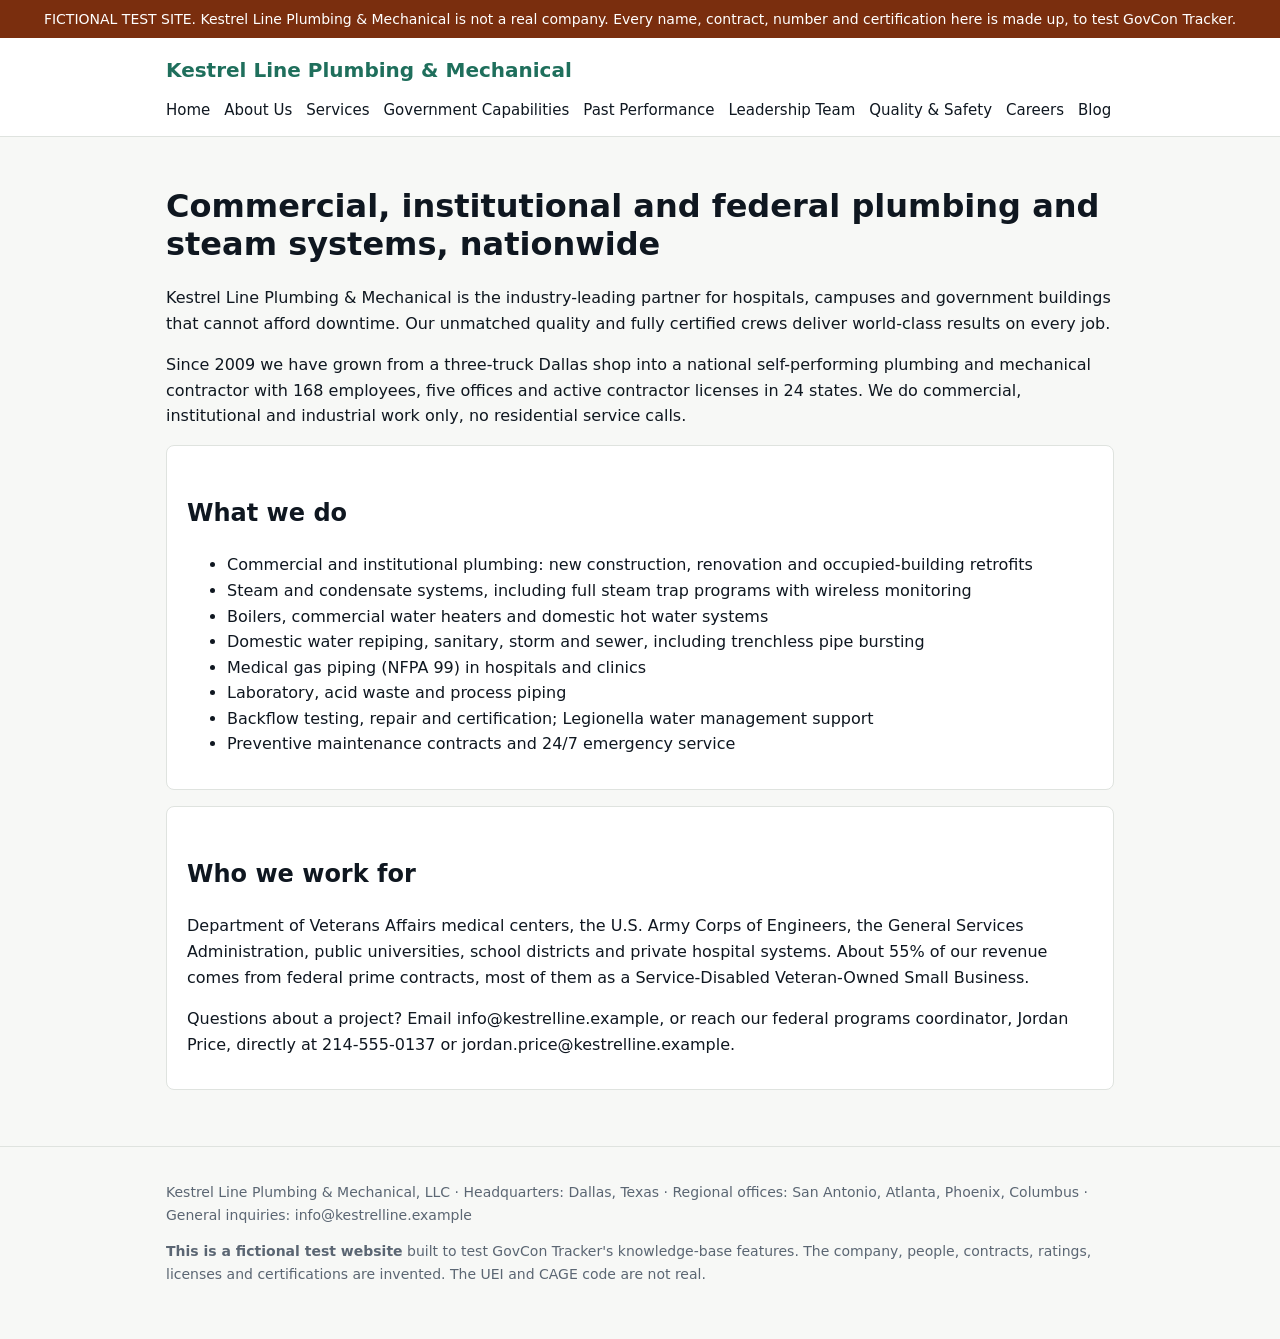
==== index.html @ 8ee0b82d "Add the fictional Kestrel Line test site and demo script Nine static pages (home, about, services, g" ====
<!doctype html>
<html lang="en"><head><meta charset="utf-8"><meta name="viewport" content="width=device-width, initial-scale=1">
<meta name="robots" content="noindex, nofollow">
<title>Kestrel Line Plumbing & Mechanical | Commercial, Institutional and Federal Plumbing</title><link rel="stylesheet" href="style.css"></head>
<body><div class="notice">FICTIONAL TEST SITE. Kestrel Line Plumbing &amp; Mechanical is not a real company. Every name, contract, number and certification here is made up, to test GovCon Tracker.</div>
<header><div class="wrap"><div class="brand">Kestrel Line Plumbing &amp; Mechanical</div>
<nav aria-label="Main">
  <a href="index.html">Home</a><a href="about.html">About Us</a><a href="services.html">Services</a>
  <a href="capabilities.html">Government Capabilities</a><a href="past-performance.html">Past Performance</a>
  <a href="team.html">Leadership Team</a><a href="quality-and-safety.html">Quality &amp; Safety</a>
  <a href="careers.html">Careers</a><a href="blog/what-a-failed-steam-trap-says-about-your-energy-bill.html">Blog</a>
</nav></div></header>
<main><div class="wrap">

<h1>Commercial, institutional and federal plumbing and steam systems, nationwide</h1>
<p>Kestrel Line Plumbing &amp; Mechanical is the industry-leading partner for hospitals, campuses and government buildings that cannot afford downtime. Our unmatched quality and fully certified crews deliver world-class results on every job.</p>
<p>Since 2009 we have grown from a three-truck Dallas shop into a national self-performing plumbing and mechanical contractor with 168 employees, five offices and active contractor licenses in 24 states. We do commercial, institutional and industrial work only, no residential service calls.</p>
<div class="card"><h2>What we do</h2>
<ul>
<li>Commercial and institutional plumbing: new construction, renovation and occupied-building retrofits</li>
<li>Steam and condensate systems, including full steam trap programs with wireless monitoring</li>
<li>Boilers, commercial water heaters and domestic hot water systems</li>
<li>Domestic water repiping, sanitary, storm and sewer, including trenchless pipe bursting</li>
<li>Medical gas piping (NFPA 99) in hospitals and clinics</li>
<li>Laboratory, acid waste and process piping</li>
<li>Backflow testing, repair and certification; Legionella water management support</li>
<li>Preventive maintenance contracts and 24/7 emergency service</li>
</ul></div>
<div class="card"><h2>Who we work for</h2>
<p>Department of Veterans Affairs medical centers, the U.S. Army Corps of Engineers, the General Services Administration, public universities, school districts and private hospital systems. About 55% of our revenue comes from federal prime contracts, most of them as a Service-Disabled Veteran-Owned Small Business.</p>
<p>Questions about a project? Email info@kestrelline.example, or reach our federal programs coordinator, Jordan Price, directly at 214-555-0137 or jordan.price@kestrelline.example.</p>
</div>

</div></main>
<footer><div class="wrap">
<p>Kestrel Line Plumbing &amp; Mechanical, LLC &middot; Headquarters: Dallas, Texas &middot; Regional offices: San Antonio, Atlanta, Phoenix, Columbus &middot; General inquiries: info@kestrelline.example</p>
<p><strong>This is a fictional test website</strong> built to test GovCon Tracker's knowledge-base features. The company, people, contracts, ratings, licenses and certifications are invented. The UEI and CAGE code are not real.</p>
</div></footer>
</body></html>
---- style.css ----
:root { --ink:#0f1720; --muted:#5b6673; --accent:#1f6f5c; --bg:#f7f8f6; --line:#dfe3df; }
* { box-sizing:border-box; }
body { margin:0; font:16px/1.6 system-ui,-apple-system,"Segoe UI",sans-serif; color:var(--ink); background:var(--bg); }
.notice { background:#7a2e0e; color:#fff; text-align:center; font-size:14px; padding:8px 16px; }
header { background:#fff; border-bottom:1px solid var(--line); }
.wrap { max-width:980px; margin:0 auto; padding:0 16px; }
.brand { font-weight:700; font-size:20px; color:var(--accent); padding:16px 0 4px; }
nav { display:flex; flex-wrap:wrap; gap:14px; padding:8px 0 14px; font-size:15px; }
nav a { color:var(--ink); text-decoration:none; } nav a:hover { color:var(--accent); text-decoration:underline; }
main { padding:28px 0 40px; } h1 { font-size:32px; line-height:1.2; } h2 { margin-top:32px; }
table { width:100%; border-collapse:collapse; font-size:15px; background:#fff; }
th, td { border:1px solid var(--line); padding:8px 10px; text-align:left; vertical-align:top; }
.card { background:#fff; border:1px solid var(--line); border-radius:8px; padding:16px 20px; margin:16px 0; }
footer { border-top:1px solid var(--line); color:var(--muted); font-size:14px; padding:20px 0 40px; }
.hidden-note { display:none; }
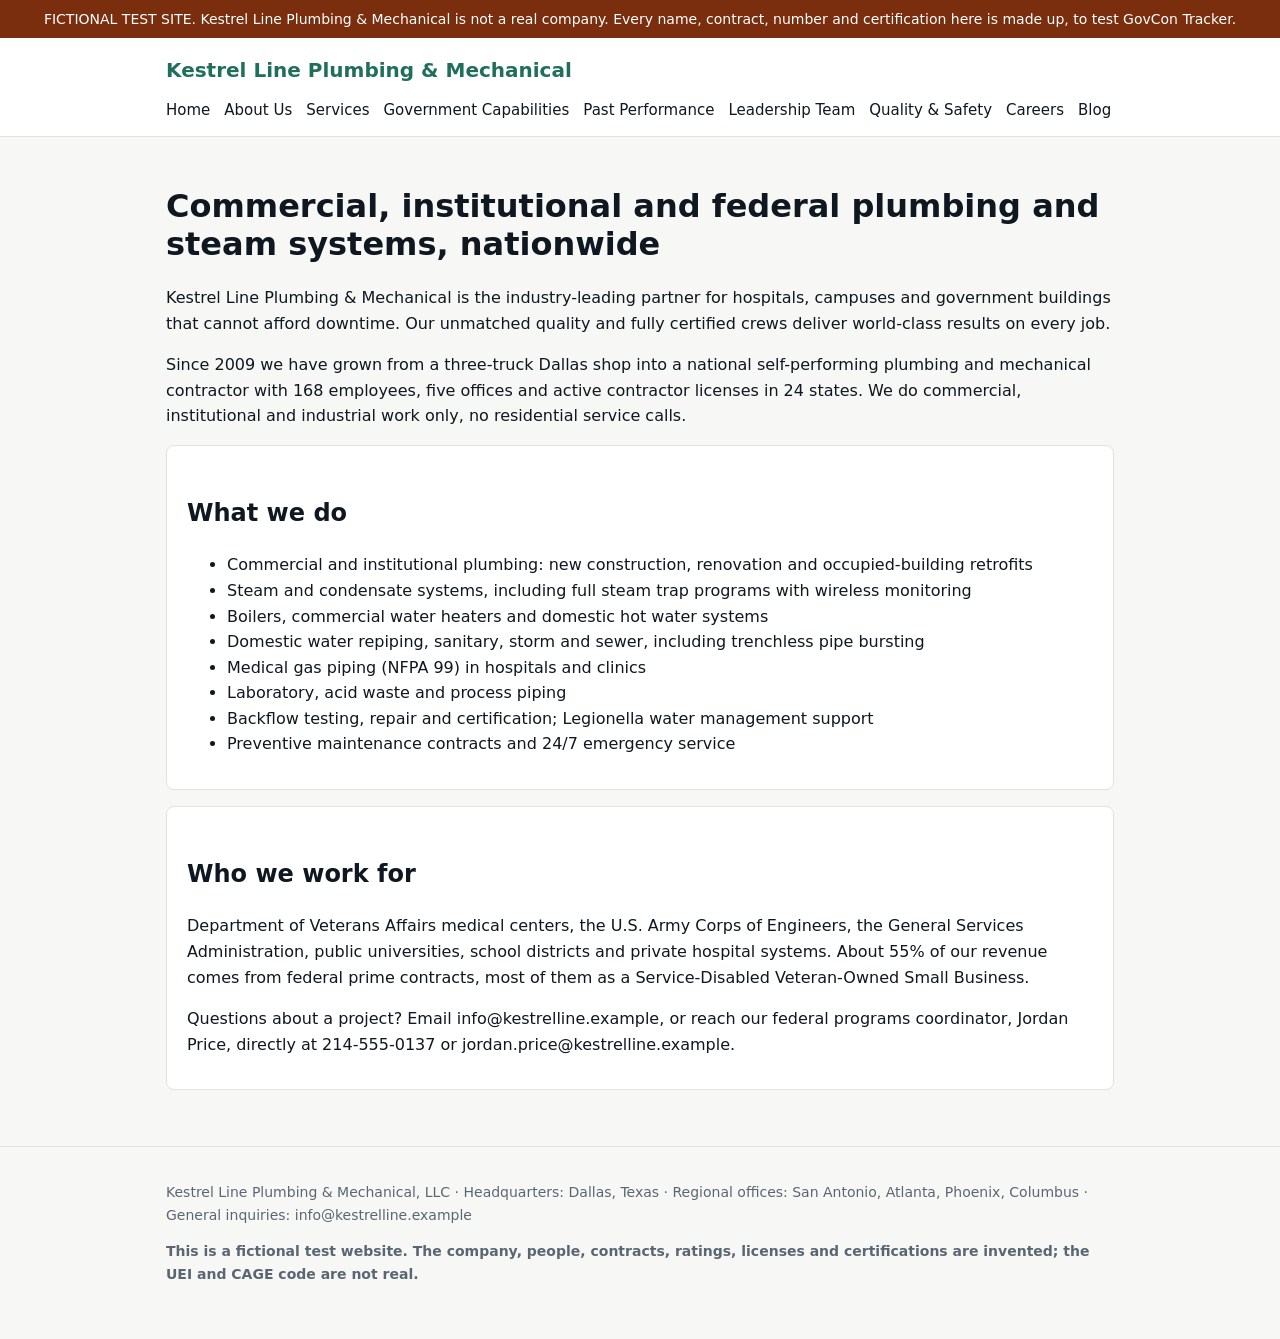
==== commit 07dd1051: "Keep the fictional warning for people, out of the reader's text The banner and footer disclaimer are" ====
--- a/index.html
+++ b/index.html
@@ -2,7 +2,7 @@
 <html lang="en"><head><meta charset="utf-8"><meta name="viewport" content="width=device-width, initial-scale=1">
 <meta name="robots" content="noindex, nofollow">
 <title>Kestrel Line Plumbing & Mechanical | Commercial, Institutional and Federal Plumbing</title><link rel="stylesheet" href="style.css"></head>
-<body><div class="notice">FICTIONAL TEST SITE. Kestrel Line Plumbing &amp; Mechanical is not a real company. Every name, contract, number and certification here is made up, to test GovCon Tracker.</div>
+<body><div class="notice" role="note"></div>
 <header><div class="wrap"><div class="brand">Kestrel Line Plumbing &amp; Mechanical</div>
 <nav aria-label="Main">
   <a href="index.html">Home</a><a href="about.html">About Us</a><a href="services.html">Services</a>
@@ -34,6 +34,6 @@
 </div></main>
 <footer><div class="wrap">
 <p>Kestrel Line Plumbing &amp; Mechanical, LLC &middot; Headquarters: Dallas, Texas &middot; Regional offices: San Antonio, Atlanta, Phoenix, Columbus &middot; General inquiries: info@kestrelline.example</p>
-<p><strong>This is a fictional test website</strong> built to test GovCon Tracker's knowledge-base features. The company, people, contracts, ratings, licenses and certifications are invented. The UEI and CAGE code are not real.</p>
+<p class="disclaimer"></p>
 </div></footer>
 </body></html>
--- a/style.css
+++ b/style.css
@@ -2,6 +2,10 @@
 * { box-sizing:border-box; }
 body { margin:0; font:16px/1.6 system-ui,-apple-system,"Segoe UI",sans-serif; color:var(--ink); background:var(--bg); }
 .notice { background:#7a2e0e; color:#fff; text-align:center; font-size:14px; padding:8px 16px; }
+/* The warning lives in CSS, not page text: people see it, text readers
+   (including the knowledge-base reader under test) don't. */
+.notice::before { content:"FICTIONAL TEST SITE. Kestrel Line Plumbing & Mechanical is not a real company. Every name, contract, number and certification here is made up, to test GovCon Tracker."; }
+.disclaimer::before { content:"This is a fictional test website. The company, people, contracts, ratings, licenses and certifications are invented; the UEI and CAGE code are not real."; font-weight:600; }
 header { background:#fff; border-bottom:1px solid var(--line); }
 .wrap { max-width:980px; margin:0 auto; padding:0 16px; }
 .brand { font-weight:700; font-size:20px; color:var(--accent); padding:16px 0 4px; }
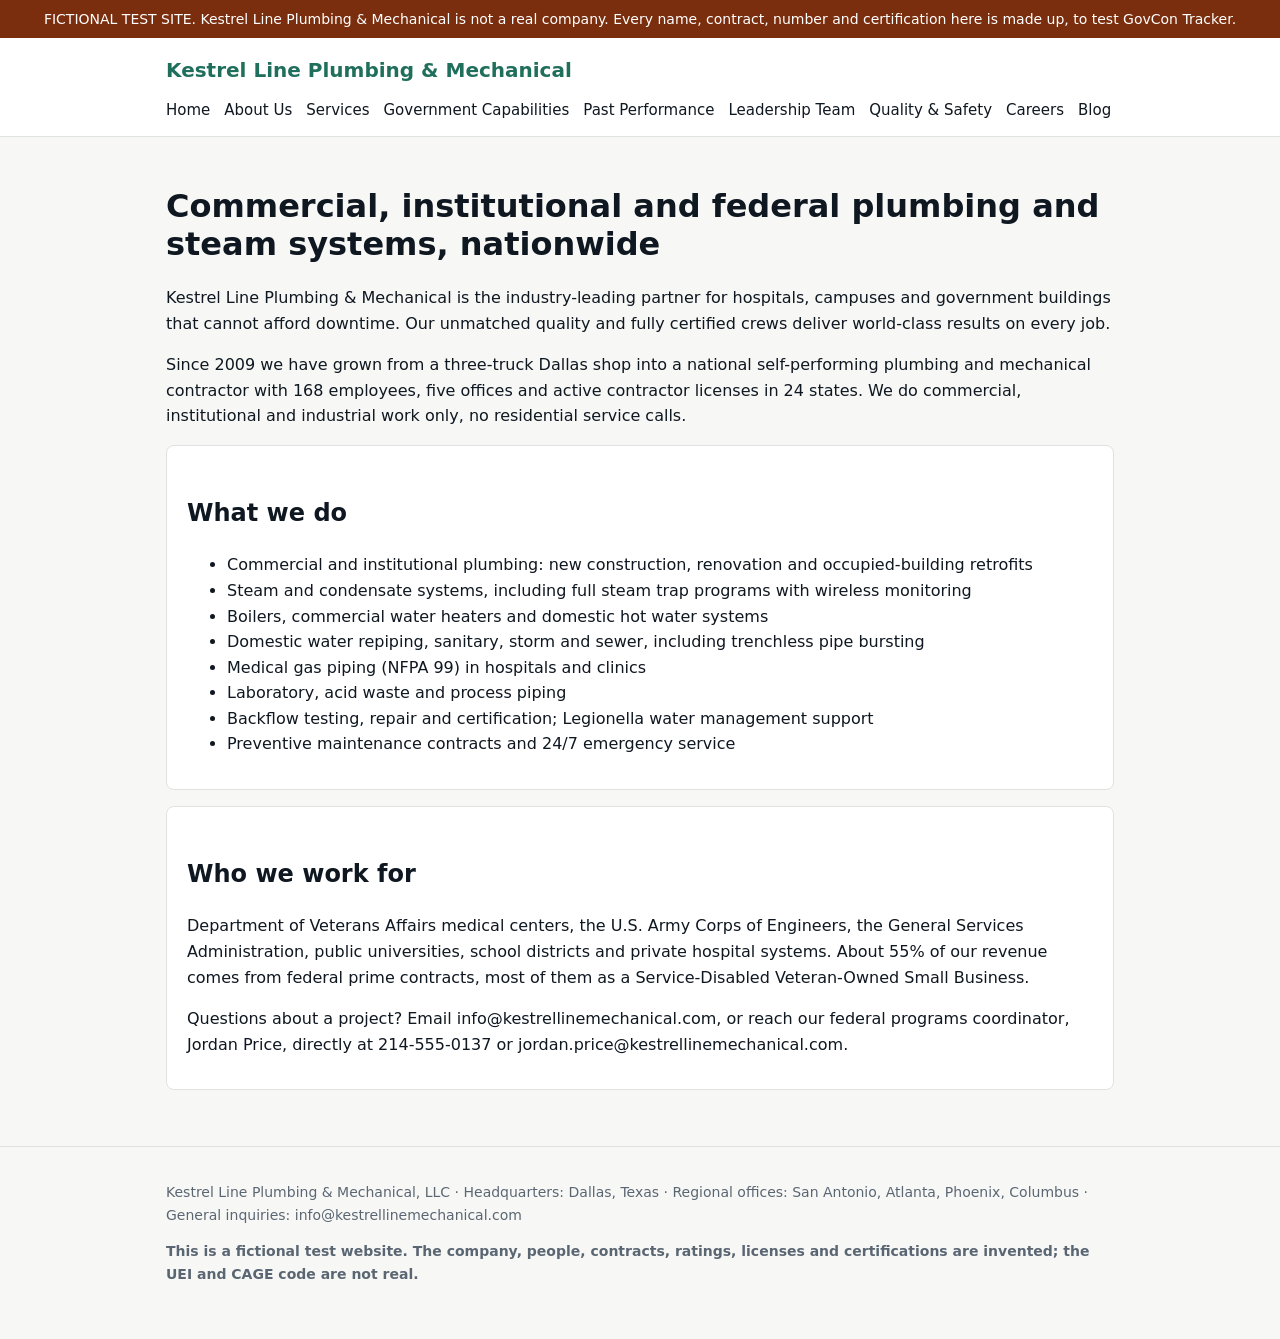
==== commit 30dd60b1: "Use a realistic email domain kestrellinemechanical.com instead of the reserved .example domain, so t" ====
--- a/index.html
+++ b/index.html
@@ -28,12 +28,12 @@
 </ul></div>
 <div class="card"><h2>Who we work for</h2>
 <p>Department of Veterans Affairs medical centers, the U.S. Army Corps of Engineers, the General Services Administration, public universities, school districts and private hospital systems. About 55% of our revenue comes from federal prime contracts, most of them as a Service-Disabled Veteran-Owned Small Business.</p>
-<p>Questions about a project? Email info@kestrelline.example, or reach our federal programs coordinator, Jordan Price, directly at 214-555-0137 or jordan.price@kestrelline.example.</p>
+<p>Questions about a project? Email info@kestrellinemechanical.com, or reach our federal programs coordinator, Jordan Price, directly at 214-555-0137 or jordan.price@kestrellinemechanical.com.</p>
 </div>
 
 </div></main>
 <footer><div class="wrap">
-<p>Kestrel Line Plumbing &amp; Mechanical, LLC &middot; Headquarters: Dallas, Texas &middot; Regional offices: San Antonio, Atlanta, Phoenix, Columbus &middot; General inquiries: info@kestrelline.example</p>
+<p>Kestrel Line Plumbing &amp; Mechanical, LLC &middot; Headquarters: Dallas, Texas &middot; Regional offices: San Antonio, Atlanta, Phoenix, Columbus &middot; General inquiries: info@kestrellinemechanical.com</p>
 <p class="disclaimer"></p>
 </div></footer>
 </body></html>
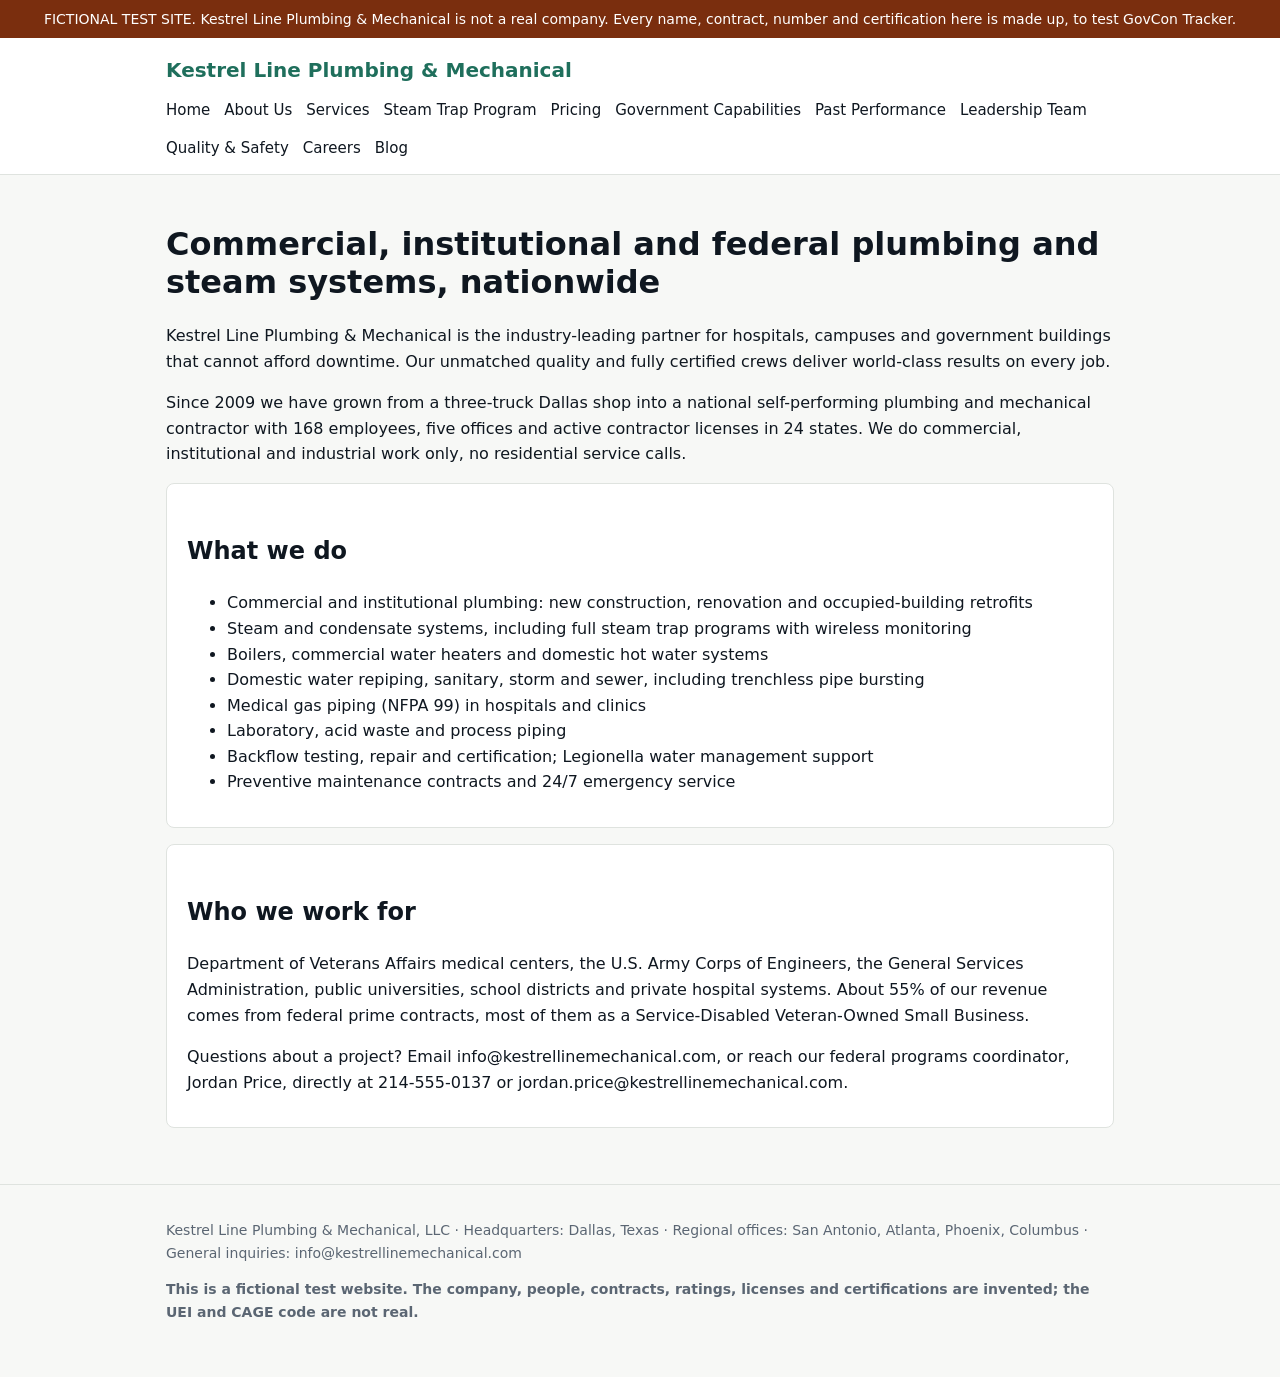
==== commit 455d6bde: "Add steam trap program and pricing pages Fictional detail for testing a steam trap solicitation: mon" ====
--- a/index.html
+++ b/index.html
@@ -6,6 +6,7 @@
 <header><div class="wrap"><div class="brand">Kestrel Line Plumbing &amp; Mechanical</div>
 <nav aria-label="Main">
   <a href="index.html">Home</a><a href="about.html">About Us</a><a href="services.html">Services</a>
+  <a href="steam-trap-program.html">Steam Trap Program</a><a href="pricing.html">Pricing</a>
   <a href="capabilities.html">Government Capabilities</a><a href="past-performance.html">Past Performance</a>
   <a href="team.html">Leadership Team</a><a href="quality-and-safety.html">Quality &amp; Safety</a>
   <a href="careers.html">Careers</a><a href="blog/what-a-failed-steam-trap-says-about-your-energy-bill.html">Blog</a>
